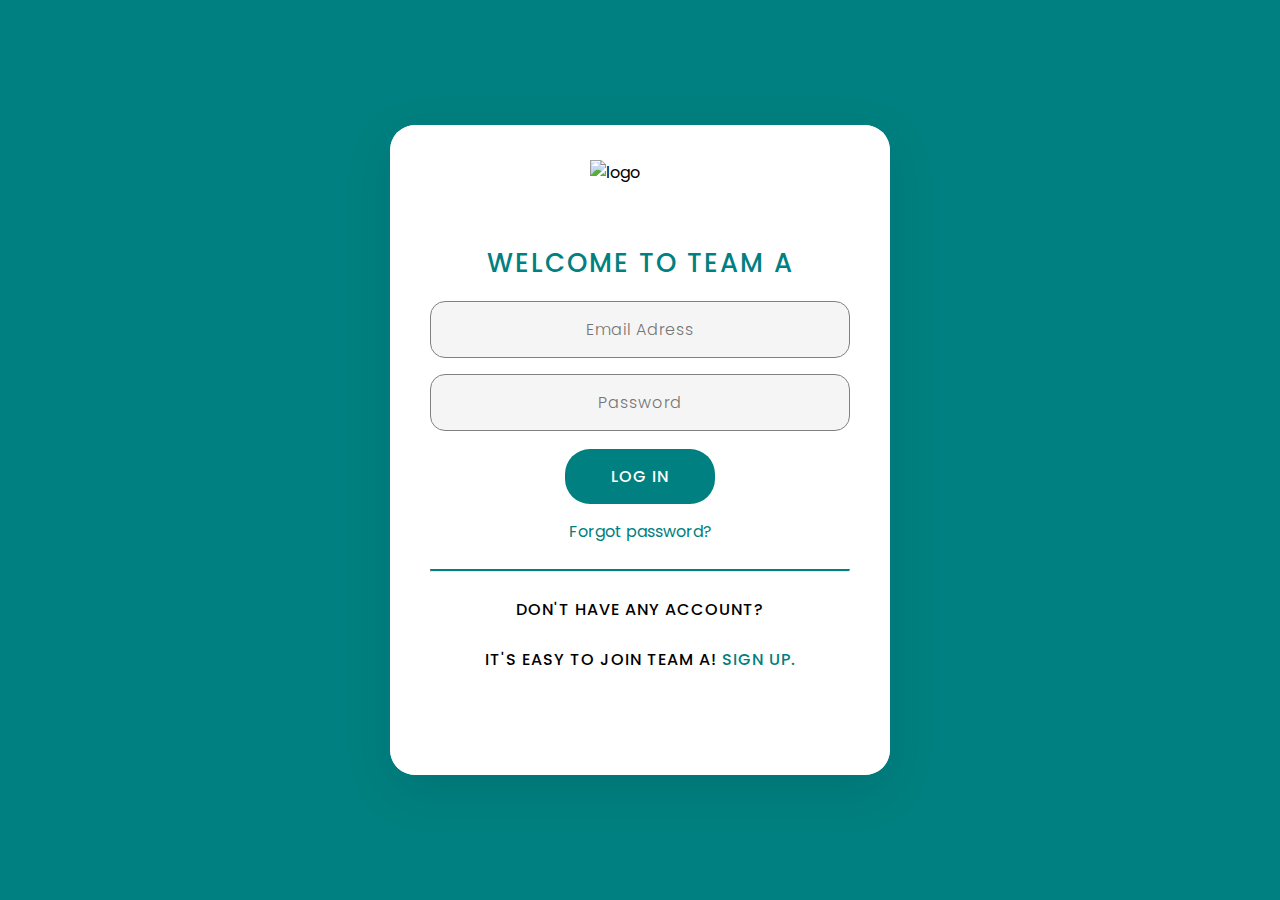
==== home.html @ 36599a37 "Add files via upload" ====
<!DOCTYPE html>
<html lang="en">
  <head>
    <meta charset="UTF-8" />
    <meta http-equiv="X-UA-Compatible" content="IE=edge" />
    <meta name="viewport" content="width=device-width, initial-scale=1.0" />
    <link rel="stylesheet" href="home.css" />
    <title>Team A - Homepage</title>
  </head>
  <body>
    <section>
      <!-- Content -->
      <div class="container">
        <!-- Content Log in  -->
        <div class="user signinBx">
          <div class="formBx">
            <form>
              <img
                src="img/logo1.png"
                a
                href="animatedHomepage.html"
                alt="logo"
              />
              <h2>Welcome to Team A</h2>

              <input type="text" placeholder="Email Adress" id="user" />
              <input type="password" placeholder="Password" id="password" />
              <input
                type="submit"
                value="Log in"
                id="signin"
                onclick="logIn();"
              />
              <p><a href="index.html">Forgot password?</a></p>

              <hr class="solid" />
              <p class="signup">
                Don't have any account? <br />
                <br />
                It's easy to join Team A!
                <a href="#" onclick="toggleForm();">Sign up.</a>
              </p>
            </form>
          </div>
        </div>
        <!-- Content Create Account -->
        <div class="user signupBx">
          <div class="formBx">
            <form>
              <img
                src="img/logo1.png"
                a
                href="animatedHomepage.html"
                alt="logo"
              />
              <h2>Create Account</h2>
              <input type="text" placeholder="Full Name" id="fullName" />
              <input type="text" placeholder="Email Adress" id="emailAdress" />
              <input
                type="password"
                placeholder="Create Password"
                id="createPassword"
              />
              <!-- Checkbox Terms of Services -->
              <p>
                By signing up you agree to
                <span><a href="#" target="_blank">terms of services</a></span
                >.
              </p>
              <input
                type="submit"
                value="Sign up"
                id="signup"
                onclick="createAccount();"
              />
              <hr class="solid" />
              <p class="signup">
                Already have an account?
                <a href="#" onclick="toggleForm();">Sign in.</a>
              </p>
            </form>
          </div>
        </div>
      </div>
    </section>
    <script>
      // Script Toggle side
      function toggleForm() {
        container = document.querySelector('.container');
        container.classList.toggle('active');
      }
    </script>

    <!-- Script for Create Account -->
    <script>
      //Create Account - Collect value from input

      //Create Account - Validate input

      //Create Account - Store value from input

      //Log In -  Call value

      //Log In - Validate input

      //Log In - Load index.html
    </script>

    <script src="main.js"></script>
  </body>
</html>
---- home.css ----
/* Font Import - Poppins */
@import url('https://fonts.googleapis.com/css2?family=Poppins:wght@100;200;300;400;500;600;700;900&display=swap');

/* Overall Styling */
* {
  margin: 0;
  padding: 0;
  box-sizing: border-box;
  font-family: 'Poppins', sans-serif;
}

/* Background */
section {
  background: teal;
  min-height: 100vh;
  justify-content: center;
  align-items: center;
  position: relative;
  display: flex;
  padding: 20px;
}

/* Container */
section .container {
  background: #fff;
  position: relative;
  width: 500px;
  height: 650px;
  box-shadow: 0 15px 50px rgba(0, 0, 0, 0.1);
  border-radius: 25px;
  overflow: hidden;
}

/* Container Content */
section .container .user {
  position: absolute;
  top: 0;
  left: 0;
  width: 100%;
  height: 100%;
  display: flex;
}

/* Container Content Box */
section .container .user .formBx {
  position: relative;
  width: 100%;
  height: 100%;
  background: #fff;
  display: flex;
  justify-content: center;
  align-items: center;
  padding: 40px;
  transition: 500ms ease;
  border-radius: 25px;
}

/* Container Content Header */
section .container .user .formBx h2 {
  font-size: 26px;
  font-weight: 500;
  text-transform: uppercase;
  letter-spacing: 2px;
  text-align: center;
  width: 100%;
  margin: 20px 0 10px 0;
  color: teal;
}

/* Container Content Logo */
section .container .user .formBx img {
  width: 100px;
  justify-content: center;
  align-items: center;
  margin-bottom: 10px;
  position: absolute;
  top: 35px;
  left: 40%;
}

/* Container Content Input fields */
section .container .user .formBx #user,
section .container .user .formBx #password,
section .container .user .formBx #fullName,
section .container .user .formBx #emailAdress,
section .container .user .formBx #createPassword,
section .container .user .formBx #confirmPassword {
  background: #f5f5f5;
  color: #333;
  width: 100%;
  padding: 15px;
  border: 1px solid grey;
  outline: none;
  box-shadow: none;
  font-size: 16px;
  margin: 8px 0;
  letter-spacing: 1px;
  font-weight: 300;
  border-radius: 15px;
  text-align: center;
  transition: 500ms ease;
}

/* Container Content Input fields hover */
section .container .user .formBx #user:hover,
section .container .user .formBx #password:hover,
section .container .user .formBx #fullName:hover,
section .container .user .formBx #emailAdress:hover,
section .container .user .formBx #createPassword:hover,
section .container .user .formBx #confirmPassword:hover {
  transition: 500ms ease;
  letter-spacing: 2px;
  box-shadow: 1px 1px 5px teal;
}

/* Container Content Submit Button */
section .container .user .formBx #signin,
section .container .user .formBx #signup {
  background: teal;
  color: #fff;
  width: 150px;
  font-weight: 500;
  text-transform: uppercase;
  cursor: pointer;
  justify-content: center;
  padding: 15px;
  border: none;
  outline: none;
  box-shadow: none;
  font-size: 16px;
  letter-spacing: 1px;
  border-radius: 25px;
  margin: 10px 135px 10px;
  transition: 500ms ease;
}

section .container .user .formBx #signin:hover,
section .container .user .formBx #signup:hover {
  transition: 500ms ease;
  box-shadow: 1px 1px 5px teal;
  background: rgb(1, 102, 102);
  letter-spacing: 2px;
}

/* Container Content Text */
section .container .user .formBx .signup {
  position: relative;
  font-size: 16px;
  letter-spacing: 1px;
  color: black;
  text-transform: uppercase;
  font-weight: 500;
  transition: 500ms ease;
}

/* Container Content Text A-Tag */
section .container .user .formBx .signup a {
  font-weight: 500;
  text-decoration: none;
  color: teal;
  transition: 500ms ease;
}
section .container .user .formBx .signup a:hover {
  letter-spacing: 2px;
  transition: 500ms ease;
}

/* SignUp Content - not visible */
section .container .user .formBx .signupBx {
  display: none;
}

/* SignUp Content - not clickable */
section .container .signupBx {
  pointer-events: none;
}

/* SignUp Content - clickable when active */
section .container.active .signupBx {
  pointer-events: initial;
}

/* Position SignUp Content when not active */
section .container .signupBx .formBx {
  /* Shows up From below */
  /* top: 100%; */
  /* Shows up From above */
  top: -100%;
}

/* Position SignUp Content when active */
section .container.active .signupBx .formBx {
  top: 0;
}

/* Position SignIn Content when not active */
section .container .signinBx .formBx {
  top: 0;
  transition: 500ms ease;
}

/* Position SignIn Content when active */
section .container.active .signinBx .formBx {
  top: 100%;
}

/* A-tag */
a {
  text-decoration: none;
  color: teal;
  transition: 500ms ease;
}
a:hover {
  letter-spacing: 1px;
  transition: 500ms ease;
  text-decoration: underline;
  color: black;
}

/* P-tag */
p {
  margin: 5px 0 5px 0;
  text-align: center;
}

/* Design Line breaker */
hr.solid {
  border-top: 2px solid teal;
  margin: 25px 0 25px 0;
}
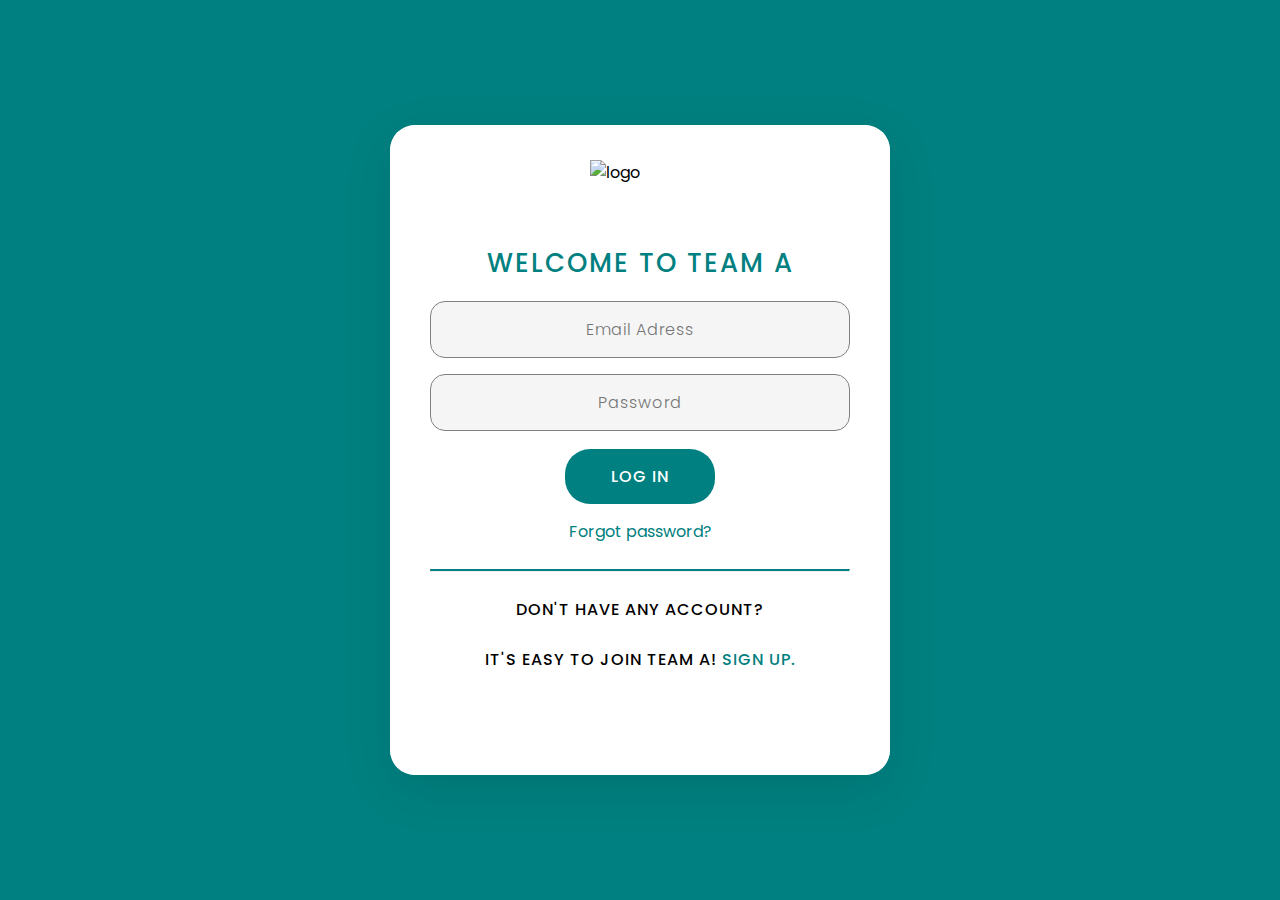
==== commit 0fe0e466: "Add files via upload" ====
--- a/home.html
+++ b/home.html
@@ -29,7 +29,7 @@
                 type="submit"
                 value="Log in"
                 id="signin"
-                onclick="logIn();"
+                onclick="logIn()"
               />
               <p><a href="index.html">Forgot password?</a></p>
 
@@ -91,21 +91,6 @@
       }
     </script>
 
-    <!-- Script for Create Account -->
-    <script>
-      //Create Account - Collect value from input
-
-      //Create Account - Validate input
-
-      //Create Account - Store value from input
-
-      //Log In -  Call value
-
-      //Log In - Validate input
-
-      //Log In - Load index.html
-    </script>
-
     <script src="main.js"></script>
   </body>
 </html>
